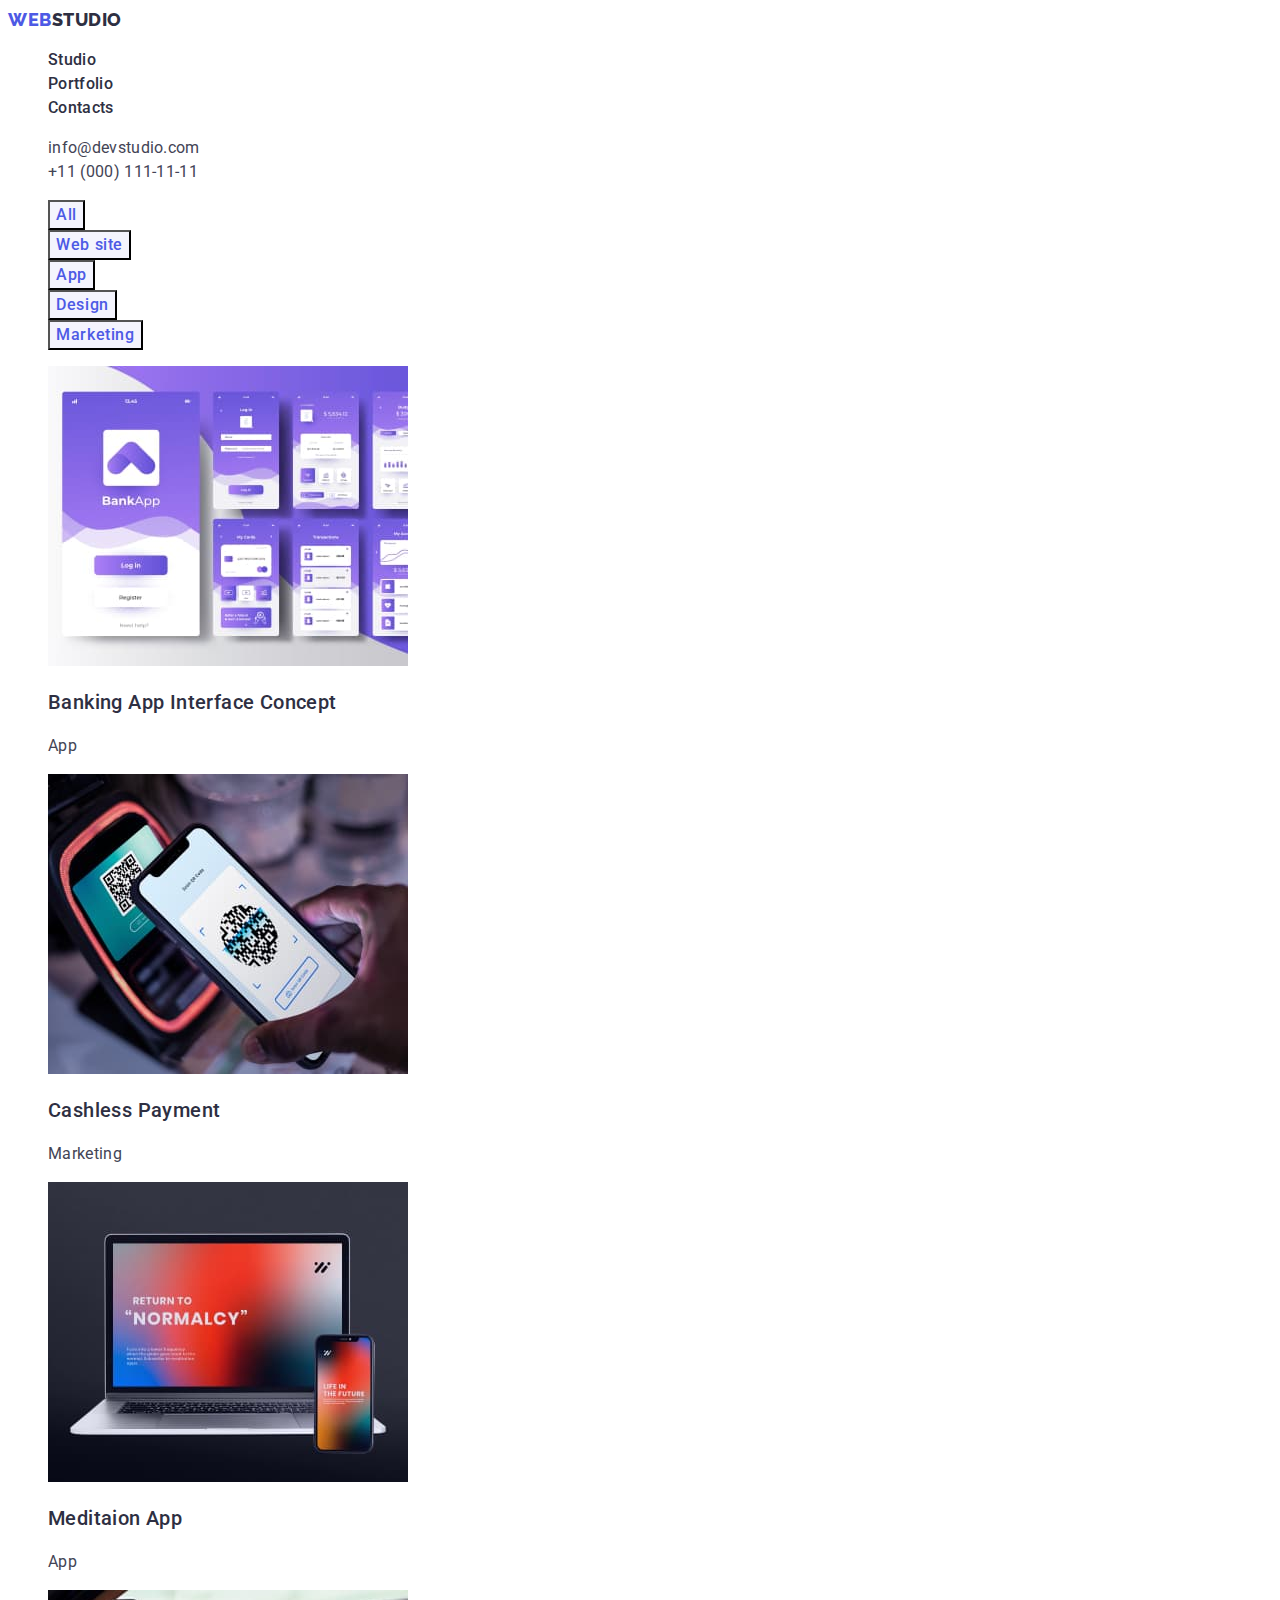
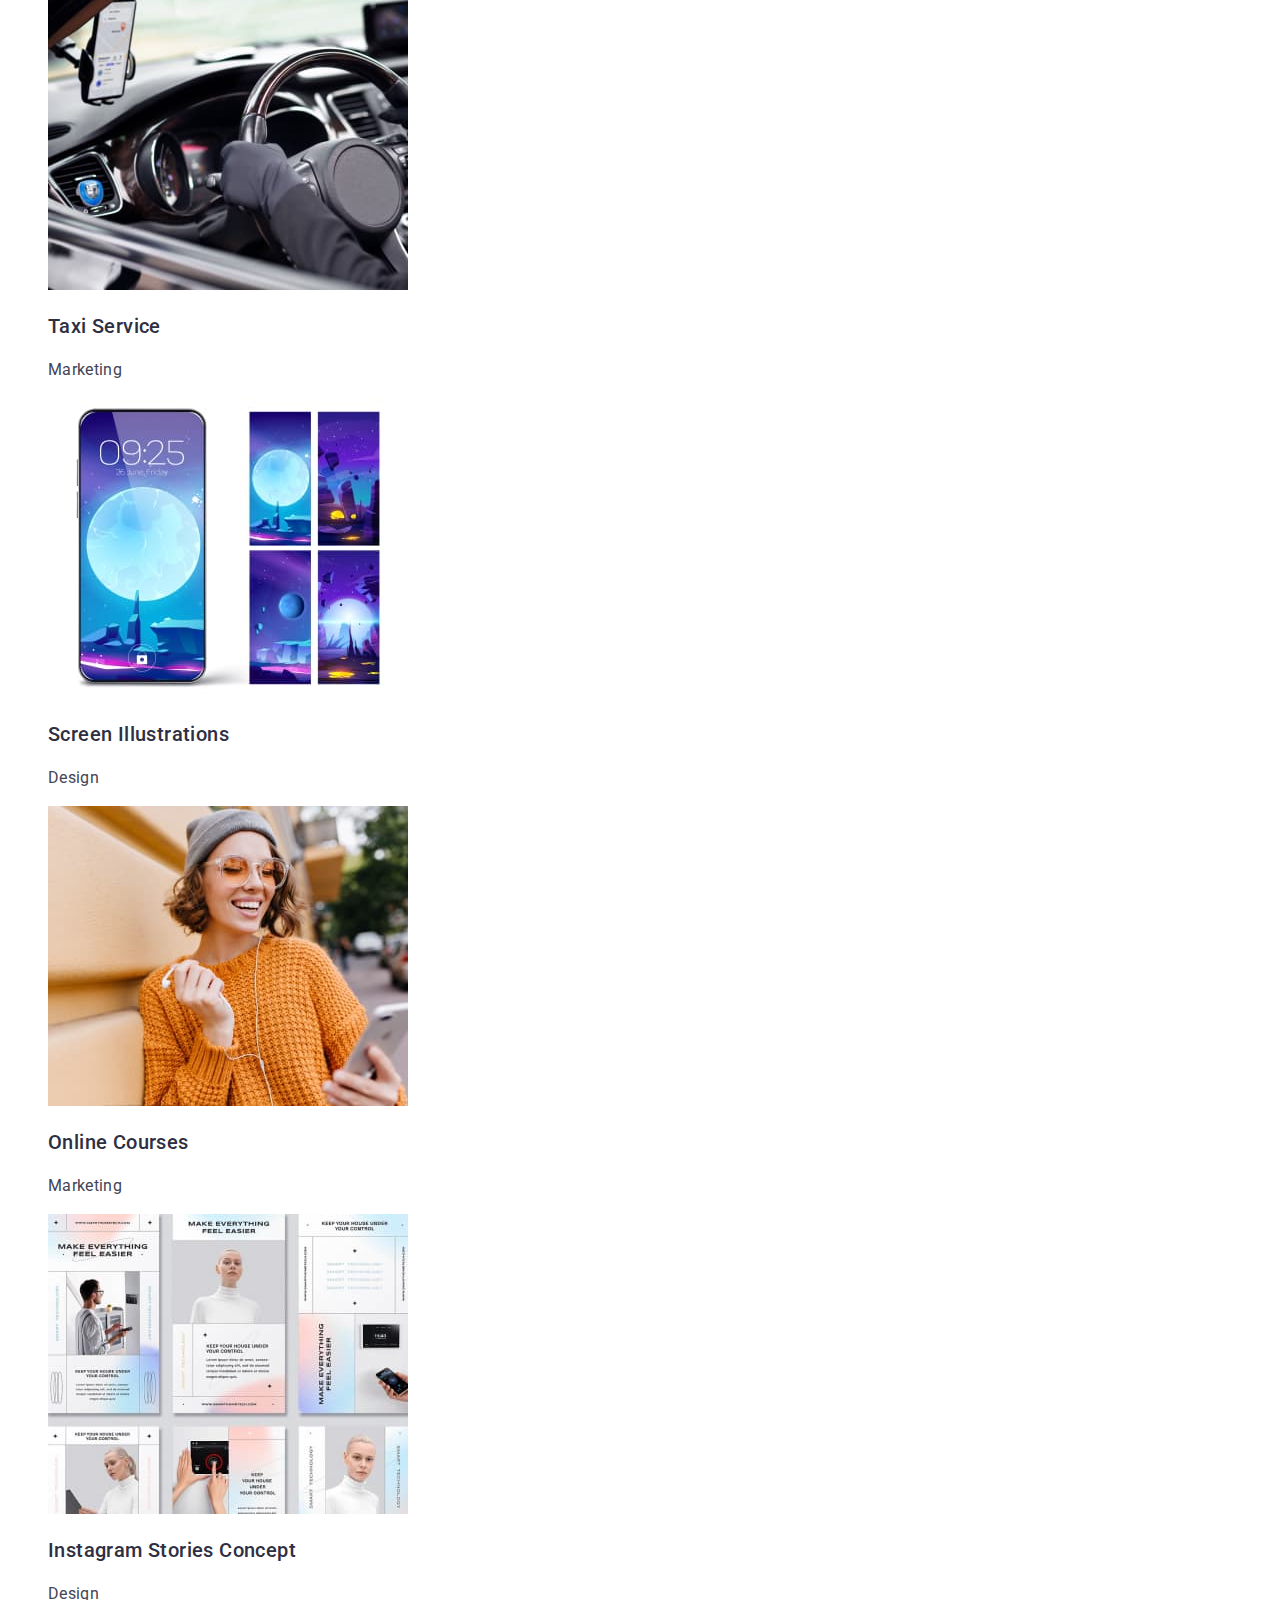
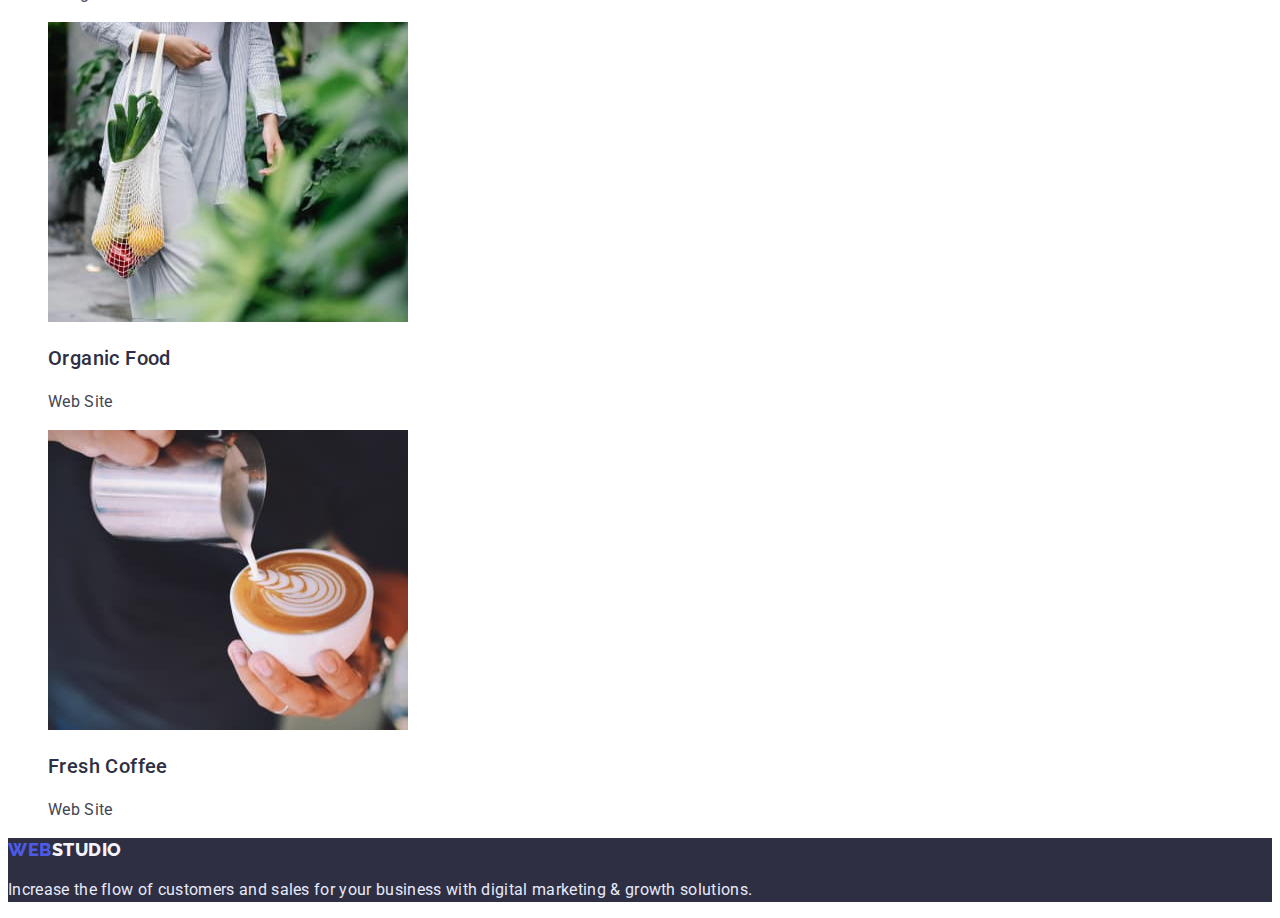
==== portfolio.html @ 238b0d85 "part2" ====
<!DOCTYPE html>
<html lang="en">
  <head>
    <meta charset="UTF-8" />
    <meta http-equiv="X-UA-Compatible" content="IE=edge" />
    <meta name="viewport" content="width=device-width, initial-scale=1.0" />
    <title>Portfolio</title>
    <link rel="preconnect" href="https://fonts.googleapis.com" />
    <link rel="preconnect" href="https://fonts.gstatic.com" crossorigin />
    <link
      href="https://fonts.googleapis.com/css2?family=Raleway:wght@800&family=Roboto:wght@400;500;700;900&display=swap"
      rel="stylesheet"
    />

    <link rel="stylesheet" href="./css/styles.css" />
  </head>
  <body>
    <!-- HEADER -->
    <header class="page-header">
      <nav class="page-nav">
        <a class="logo link" href="./index.html"
          >Web<span class="dark-logo">Studio</span></a
        >
        <ul class="menu list">
          <li class="menu-item">
            <a class="menu-link link" href="./index.html">Studio</a>
          </li>
          <li class="menu-item">
            <a class="menu-link link" href="./portfolio.html">Portfolio</a>
          </li>
          <li class="menu-item">
            <a class="menu-link link" href="">Contacts</a>
          </li>
        </ul>
      </nav>
      <ul class="contact list">
        <li class="contact item">
          <a class="contact-link link" href="mailto:info@devstudio.com"
            >info@devstudio.com</a
          >
        </li>
        <li class="contact item">
          <a class="contact-link link" href="tel:+110001111111"
            >+11 (000) 111-11-11</a
          >
        </li>
      </ul>
    </header>
    <main>
      <!-- Our projects -->
      <section class="main-menu">
        <h2 hidden>Our projects</h2>
        <ul class="project-list list">
          <li><button type="button" class="project-button">All</button></li>
          <li>
            <button type="button" class="project-button">Web site</button>
          </li>
          <li><button type="button" class="project-button">App</button></li>
          <li><button type="button" class="project-button">Design</button></li>
          <li>
            <button type="button" class="project-button">Marketing</button>
          </li>
        </ul>
      </section>

      <!-- Work examples -->
      <section>
        <h2 hidden>Work examples</h2>
        <ul class="work-list list">
          <li class="work-item">
            <img
              class="work-example"
              src="./images/projects/project1.jpg"
              alt="Banking App Interface"
              width="360"
              height="300"
            />
            <h3 class="section-subtitle">Banking App Interface Concept</h3>
            <p class="section-discription">App</p>
          </li>
          <li class="work-item">
            <img
              class="work-example"
              src="./images/projects/project2.jpg"
              alt="paying by phone"
              width="360"
              height="300"
            />
            <h3 class="section-subtitle">Cashless Payment</h3>
            <p class="section-discription">Marketing</p>
          </li>
          <li class="work-item">
            <img
              class="work-example"
              src="./images/projects/project3.jpg"
              alt="laptop with app screen"
              width="360"
              height="300"
            />
            <h3 class="section-subtitle">Meditaion App</h3>
            <p class="section-discription">App</p>
          </li>
          <li class="work-item">
            <img
              class="work-example"
              src="./images/projects/project4.jpg"
              alt="driver in the car"
              width="360"
              height="300"
            />
            <h3 class="section-subtitle">Taxi Service</h3>
            <p class="section-discription">Marketing</p>
          </li>
          <li class="work-item">
            <img
              class="work-example"
              src="./images/projects/project5.jpg"
              alt="wallpapers for the phone"
              width="360"
              height="300"
            />
            <h3 class="section-subtitle">Screen Illustrations</h3>
            <p class="section-discription">Design</p>
          </li>
          <li class="work-item">
            <img
              class="work-example"
              src="./images/projects/project6.jpg"
              alt="smiling girl with a phone"
              width="360"
              height="300"
            />
            <h3 class="section-subtitle">Online Courses</h3>
            <p class="section-discription">Marketing</p>
          </li>
          <li class="work-item">
            <img
              class="work-example"
              src="./images/projects/project7.jpg"
              alt="wallpapers for instagram"
              width="360"
              height="300"
            />
            <h3 class="section-subtitle">Instagram Stories Concept</h3>
            <p class="section-discription">Design</p>
          </li>
          <li class="work-item">
            <img
              class="work-example"
              src="./images/projects/project8.jpg"
              alt="legumes in the bag"
              width="360"
              height="300"
            />
            <h3 class="section-subtitle">Organic Food</h3>
            <p class="section-discription">Web Site</p>
          </li>
          <li class="work-item">
            <img
              class="work-example"
              src="./images/projects/project9.jpg"
              alt="coffe in the cup"
              width="360"
              height="300"
            />
            <h3 class="section-subtitle">Fresh Coffee</h3>
            <p class="section-discription">Web Site</p>
          </li>
        </ul>
      </section>
    </main>
    <!-- FOOTER -->
    <footer class="footer">
      <a class="logo link" href="./index.html"
        >Web<span class="light-logo">Studio</span></a
      >
      <p class="footer-discription">
        Increase the flow of customers and sales for your business with digital
        marketing & growth solutions.
      </p>
    </footer>
  </body>
</html>
---- css/styles.css ----
:root {
  /* Fonts */
  --primary-font: 'Roboto', sans-serif;
  --secondary-font: 'Raleway', sans-serif;

  /* text colors */
  --primary-text-color: #2e2f42;
  --secondary-text-color: #434455;
  --contrast-text-color: #ffffff;

  /* BG colors */
  --dark-color-theme: #e7e9fc;
  --accent-color: #4d5ae5;
  --style-color: #404bbf;
  --accent-color-second: #f4f4fd;
}

.list {
  list-style: none;
}
.link {
  text-decoration: none;
}
body {
  font-family: var(--primary-font);
  color: var(--primary-text-color);
}
/* =============== COMPONENTS====================== */
.section-title {
  font-weight: 700;
  font-size: 36px;
  line-height: 1.11;
  text-align: center;
  letter-spacing: 0.02em;
  text-transform: capitalize;
}

.section-subtitle {
  font-weight: 500;
  font-size: 20px;
  line-height: 1.2;
  letter-spacing: 0.02em;
}
.section-discription {
  font-size: 16px;
  line-height: 1.5;
  letter-spacing: 0.02em;
  color: var(--secondary-text-color);
}
/* =============== /COMPONENTS====================== */
/*================= HEADER =======================*/
.logo {
  font-family: var(--secondary-font);
  font-weight: 800;
  font-size: 18px;
  line-height: 1.33;
  display: flex;
  align-items: center;
  letter-spacing: 0.03em;
  text-transform: uppercase;
  color: var(--accent-color);
}
.dark-logo {
  font-family: var(--secondary-font);
  font-weight: 800;
  font-size: 18px;
  line-height: 1.33;
  display: flex;
  align-items: center;
  letter-spacing: 0.03em;
  text-transform: uppercase;
  color: var(--primary-text-color);
}
.menu-link {
  font-weight: 500;
  font-size: 16px;
  line-height: 1.5;
  letter-spacing: 0.02em;
  color: var(--primary-text-color);
}

.menu-link:active {
  color: var(--style-color);
}

.contact-link {
  font-size: 16px;
  line-height: 1.5;
  letter-spacing: 0.02em;
  color: var(--secondary-text-color);
}

.contact-link:active {
  color: var(--style-color);
}

/*==================== Hero =========================*/
.hero {
  background-color: var(--primary-text-color);
}
.main-title {
  font-weight: 700;
  font-size: 56px;
  line-height: 1.07;
  text-align: center;
  letter-spacing: 0.02em;
  color: var(--contrast-text-color);
}

.button {
  font-family: var(--primary-font);
  font-weight: 500;
  font-size: 16px;
  line-height: 1.5;
  align-items: center;
  letter-spacing: 0.04em;
  color: var(--contrast-text-color);
  background: var(--accent-color);
  cursor: pointer;
}
.button:hover,
.button:focus {
  background: var(--style-color);
}
.project-button {
  font-family: var(--primary-font);
  font-weight: 500;
  font-size: 16px;
  line-height: 1.5;
  display: flex;
  align-items: center;
  text-align: center;
  letter-spacing: 0.04em;
  color: var(--accent-color);
  background-color: var(--accent-color-second);
  cursor: pointer;
}

.project-button:hover,
.project-button:focus {
  background: var(--style-color);
  color: var(--contrast-text-color);
}

.our-team {
  background-color: var(--accent-color-second);
}

/* footer */
.footer-discription {
  font-size: 16px;
  line-height: 1.5;
  letter-spacing: 0.02em;
  color: var(--dark-color-theme);
}
.light-logo {
  font-family: var(--secondary-font);
  font-weight: 800;
  font-size: 18px;
  line-height: 1.17;
  display: flex;
  align-items: center;
  letter-spacing: 0.03em;
  text-transform: uppercase;
  color: var(--accent-color-second);
}
.footer {
  background-color: var(--primary-text-color);
}
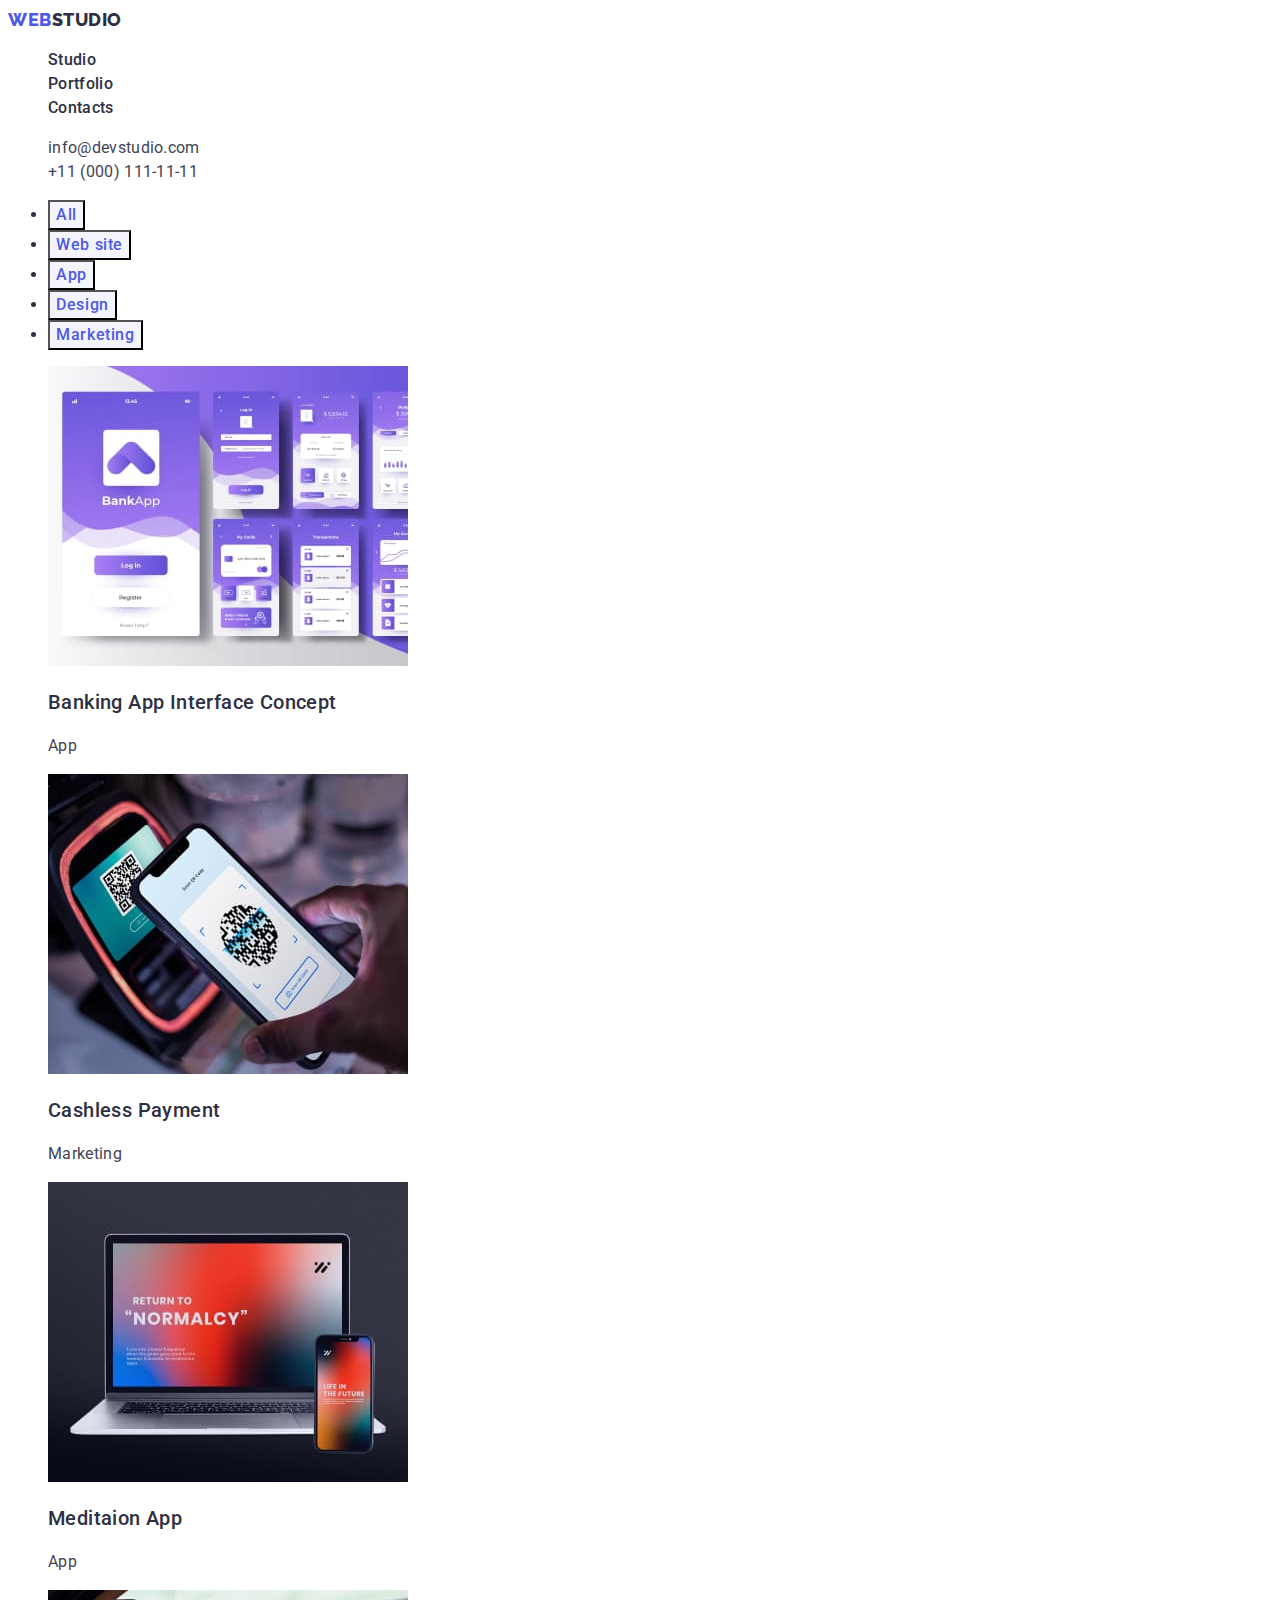
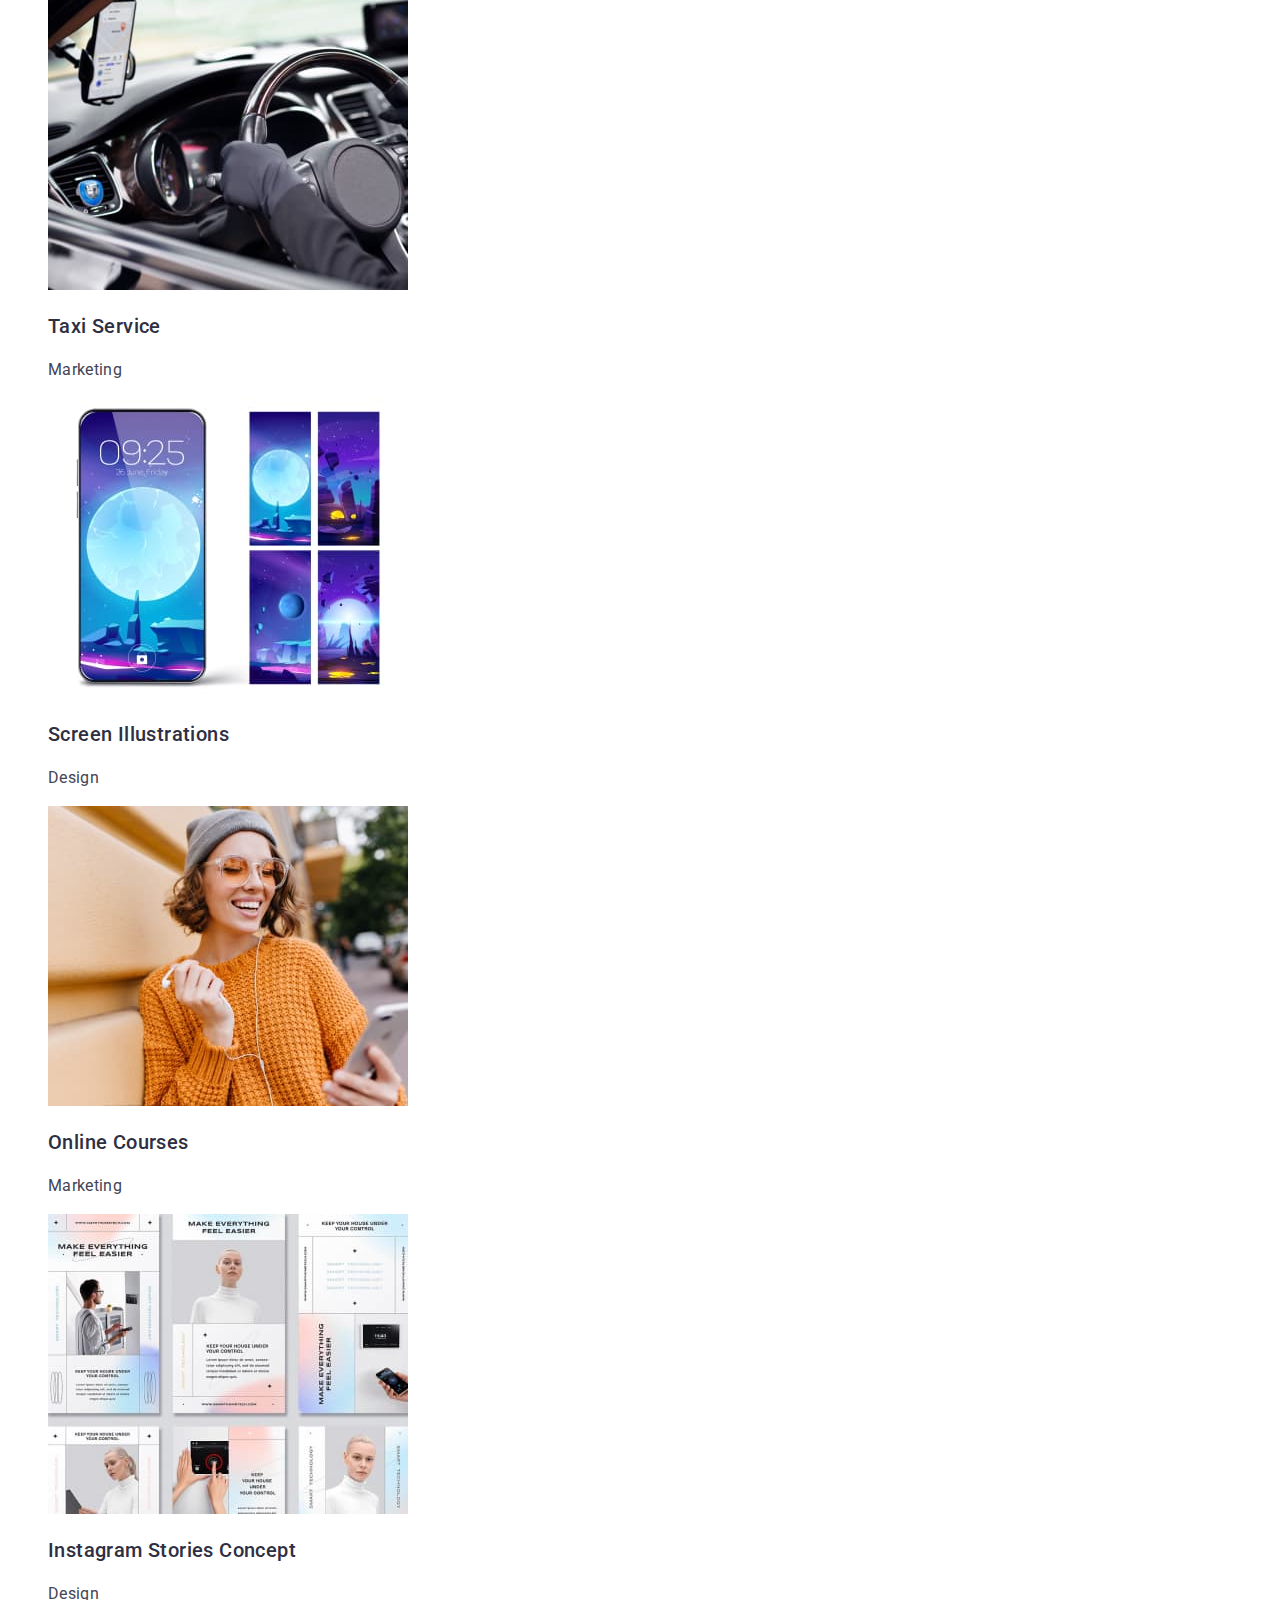
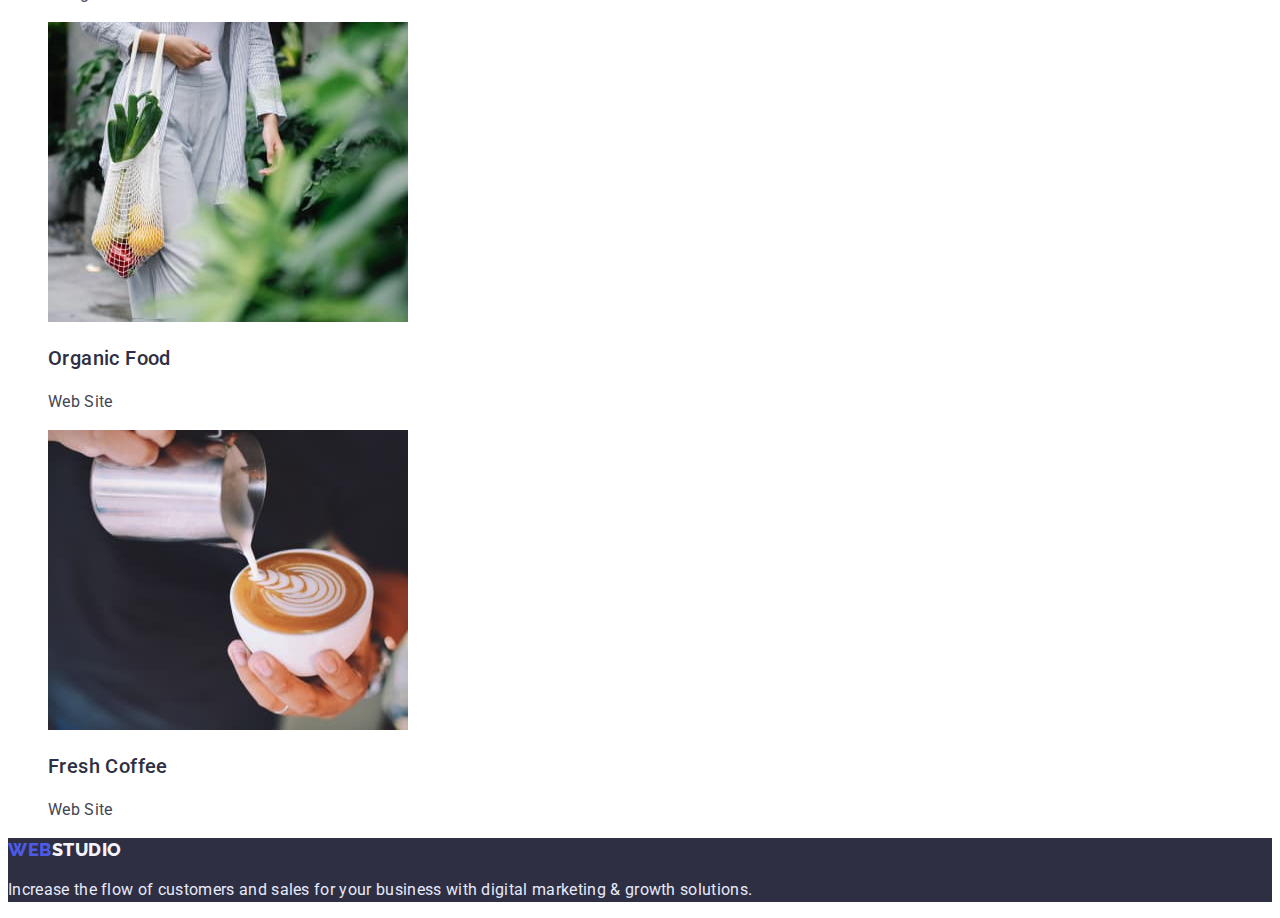
==== commit 196e59bd: "final" ====
--- a/portfolio.html
+++ b/portfolio.html
@@ -1,183 +1,126 @@
 <!DOCTYPE html>
 <html lang="en">
-  <head>
-    <meta charset="UTF-8" />
-    <meta http-equiv="X-UA-Compatible" content="IE=edge" />
-    <meta name="viewport" content="width=device-width, initial-scale=1.0" />
-    <title>Portfolio</title>
-    <link rel="preconnect" href="https://fonts.googleapis.com" />
-    <link rel="preconnect" href="https://fonts.gstatic.com" crossorigin />
-    <link
-      href="https://fonts.googleapis.com/css2?family=Raleway:wght@800&family=Roboto:wght@400;500;700;900&display=swap"
-      rel="stylesheet"
-    />
 
-    <link rel="stylesheet" href="./css/styles.css" />
-  </head>
-  <body>
-    <!-- HEADER -->
-    <header class="page-header">
-      <nav class="page-nav">
-        <a class="logo link" href="./index.html"
-          >Web<span class="dark-logo">Studio</span></a
-        >
-        <ul class="menu list">
-          <li class="menu-item">
-            <a class="menu-link link" href="./index.html">Studio</a>
-          </li>
-          <li class="menu-item">
-            <a class="menu-link link" href="./portfolio.html">Portfolio</a>
-          </li>
-          <li class="menu-item">
-            <a class="menu-link link" href="">Contacts</a>
-          </li>
-        </ul>
-      </nav>
-      <ul class="contact list">
-        <li class="contact item">
-          <a class="contact-link link" href="mailto:info@devstudio.com"
-            >info@devstudio.com</a
-          >
+<head>
+  <meta charset="UTF-8" />
+  <meta http-equiv="X-UA-Compatible" content="IE=edge" />
+  <meta name="viewport" content="width=device-width, initial-scale=1.0" />
+  <title>Portfolio</title>
+  <link rel="preconnect" href="https://fonts.googleapis.com" />
+  <link rel="preconnect" href="https://fonts.gstatic.com" crossorigin />
+  <link href="https://fonts.googleapis.com/css2?family=Raleway:wght@800&family=Roboto:wght@400;500;700;900&display=swap"
+    rel="stylesheet" />
+
+  <link rel="stylesheet" href="./css/styles.css" />
+</head>
+
+<body>
+  <!-- HEADER -->
+  <header class="page-header">
+    <nav class="page-nav">
+      <a class="logo link" href="./index.html">Web<span class="dark-logo">Studio</span></a>
+      <ul class="menu list">
+        <li class="menu-item">
+          <a class="menu-link link" href="./index.html">Studio</a>
         </li>
-        <li class="contact item">
-          <a class="contact-link link" href="tel:+110001111111"
-            >+11 (000) 111-11-11</a
-          >
+        <li class="menu-item">
+          <a class="menu-link link" href="./portfolio.html">Portfolio</a>
+        </li>
+        <li class="menu-item">
+          <a class="menu-link link" href="">Contacts</a>
         </li>
       </ul>
-    </header>
-    <main>
-      <!-- Our projects -->
-      <section class="main-menu">
-        <h2 hidden>Our projects</h2>
-        <ul class="project-list list">
-          <li><button type="button" class="project-button">All</button></li>
-          <li>
-            <button type="button" class="project-button">Web site</button>
-          </li>
-          <li><button type="button" class="project-button">App</button></li>
-          <li><button type="button" class="project-button">Design</button></li>
-          <li>
-            <button type="button" class="project-button">Marketing</button>
-          </li>
-        </ul>
-      </section>
+    </nav>
+    <ul class="contact list">
+      <li class="contact item">
+        <a class="contact-link link" href="mailto:info@devstudio.com">info@devstudio.com</a>
+      </li>
+      <li class="contact item">
+        <a class="contact-link link" href="tel:+110001111111">+11 (000) 111-11-11</a>
+      </li>
+    </ul>
+  </header>
+
+  <!-- Our projects -->
+  <main>
+    <section class="main-menu">
+      <h2 hidden>Our projects</h2>
+      <ul>
+        <li><button type="button" class="project-button">All</button></li>
+        <li><button type="button" class="project-button">Web site</button></li>
+        <li><button type="button" class="project-button">App</button></li>
+        <li><button type="button" class="project-button">Design</button></li>
+        <li><button type="button" class="project-button">Marketing</button></li>
+      </ul>
 
       <!-- Work examples -->
-      <section>
-        <h2 hidden>Work examples</h2>
-        <ul class="work-list list">
-          <li class="work-item">
-            <img
-              class="work-example"
-              src="./images/projects/project1.jpg"
-              alt="Banking App Interface"
-              width="360"
-              height="300"
-            />
-            <h3 class="section-subtitle">Banking App Interface Concept</h3>
-            <p class="section-discription">App</p>
-          </li>
-          <li class="work-item">
-            <img
-              class="work-example"
-              src="./images/projects/project2.jpg"
-              alt="paying by phone"
-              width="360"
-              height="300"
-            />
-            <h3 class="section-subtitle">Cashless Payment</h3>
-            <p class="section-discription">Marketing</p>
-          </li>
-          <li class="work-item">
-            <img
-              class="work-example"
-              src="./images/projects/project3.jpg"
-              alt="laptop with app screen"
-              width="360"
-              height="300"
-            />
-            <h3 class="section-subtitle">Meditaion App</h3>
-            <p class="section-discription">App</p>
-          </li>
-          <li class="work-item">
-            <img
-              class="work-example"
-              src="./images/projects/project4.jpg"
-              alt="driver in the car"
-              width="360"
-              height="300"
-            />
-            <h3 class="section-subtitle">Taxi Service</h3>
-            <p class="section-discription">Marketing</p>
-          </li>
-          <li class="work-item">
-            <img
-              class="work-example"
-              src="./images/projects/project5.jpg"
-              alt="wallpapers for the phone"
-              width="360"
-              height="300"
-            />
-            <h3 class="section-subtitle">Screen Illustrations</h3>
-            <p class="section-discription">Design</p>
-          </li>
-          <li class="work-item">
-            <img
-              class="work-example"
-              src="./images/projects/project6.jpg"
-              alt="smiling girl with a phone"
-              width="360"
-              height="300"
-            />
-            <h3 class="section-subtitle">Online Courses</h3>
-            <p class="section-discription">Marketing</p>
-          </li>
-          <li class="work-item">
-            <img
-              class="work-example"
-              src="./images/projects/project7.jpg"
-              alt="wallpapers for instagram"
-              width="360"
-              height="300"
-            />
-            <h3 class="section-subtitle">Instagram Stories Concept</h3>
-            <p class="section-discription">Design</p>
-          </li>
-          <li class="work-item">
-            <img
-              class="work-example"
-              src="./images/projects/project8.jpg"
-              alt="legumes in the bag"
-              width="360"
-              height="300"
-            />
-            <h3 class="section-subtitle">Organic Food</h3>
-            <p class="section-discription">Web Site</p>
-          </li>
-          <li class="work-item">
-            <img
-              class="work-example"
-              src="./images/projects/project9.jpg"
-              alt="coffe in the cup"
-              width="360"
-              height="300"
-            />
-            <h3 class="section-subtitle">Fresh Coffee</h3>
-            <p class="section-discription">Web Site</p>
-          </li>
-        </ul>
-      </section>
-    </main>
-    <!-- FOOTER -->
-    <footer class="footer">
-      <a class="logo link" href="./index.html"
-        >Web<span class="light-logo">Studio</span></a
-      >
-      <p class="footer-discription">
-        Increase the flow of customers and sales for your business with digital
-        marketing & growth solutions.
-      </p>
-    </footer>
-  </body>
-</html>
+
+      <ul class="work-list list">
+        <li class="work-item">
+          <img class="work-example" src="./images/projects/project1.jpg" alt="Banking App Interface" width="360"
+            height="300" />
+          <h3 class="section-subtitle">Banking App Interface Concept</h3>
+          <p class="section-discription">App</p>
+        </li>
+        <li class="work-item">
+          <img class="work-example" src="./images/projects/project2.jpg" alt="paying by phone" width="360"
+            height="300" />
+          <h3 class="section-subtitle">Cashless Payment</h3>
+          <p class="section-discription">Marketing</p>
+        </li>
+        <li class="work-item">
+          <img class="work-example" src="./images/projects/project3.jpg" alt="laptop with app screen" width="360"
+            height="300" />
+          <h3 class="section-subtitle">Meditaion App</h3>
+          <p class="section-discription">App</p>
+        </li>
+        <li class="work-item">
+          <img class="work-example" src="./images/projects/project4.jpg" alt="driver in the car" width="360"
+            height="300" />
+          <h3 class="section-subtitle">Taxi Service</h3>
+          <p class="section-discription">Marketing</p>
+        </li>
+        <li class="work-item">
+          <img class="work-example" src="./images/projects/project5.jpg" alt="wallpapers for the phone" width="360"
+            height="300" />
+          <h3 class="section-subtitle">Screen Illustrations</h3>
+          <p class="section-discription">Design</p>
+        </li>
+        <li class="work-item">
+          <img class="work-example" src="./images/projects/project6.jpg" alt="smiling girl with a phone" width="360"
+            height="300" />
+          <h3 class="section-subtitle">Online Courses</h3>
+          <p class="section-discription">Marketing</p>
+        </li>
+        <li class="work-item">
+          <img class="work-example" src="./images/projects/project7.jpg" alt="wallpapers for instagram" width="360"
+            height="300" />
+          <h3 class="section-subtitle">Instagram Stories Concept</h3>
+          <p class="section-discription">Design</p>
+        </li>
+        <li class="work-item">
+          <img class="work-example" src="./images/projects/project8.jpg" alt="legumes in the bag" width="360"
+            height="300" />
+          <h3 class="section-subtitle">Organic Food</h3>
+          <p class="section-discription">Web Site</p>
+        </li>
+        <li class="work-item">
+          <img class="work-example" src="./images/projects/project9.jpg" alt="coffe in the cup" width="360"
+            height="300" />
+          <h3 class="section-subtitle">Fresh Coffee</h3>
+          <p class="section-discription">Web Site</p>
+        </li>
+      </ul>
+    </section>
+  </main>
+  <!-- FOOTER -->
+  <footer class="footer">
+    <a class="logo link" href="./index.html">Web<span class="light-logo">Studio</span></a>
+    <p class="footer-discription">
+      Increase the flow of customers and sales for your business with digital
+      marketing & growth solutions.
+    </p>
+  </footer>
+</body>
+
+</html>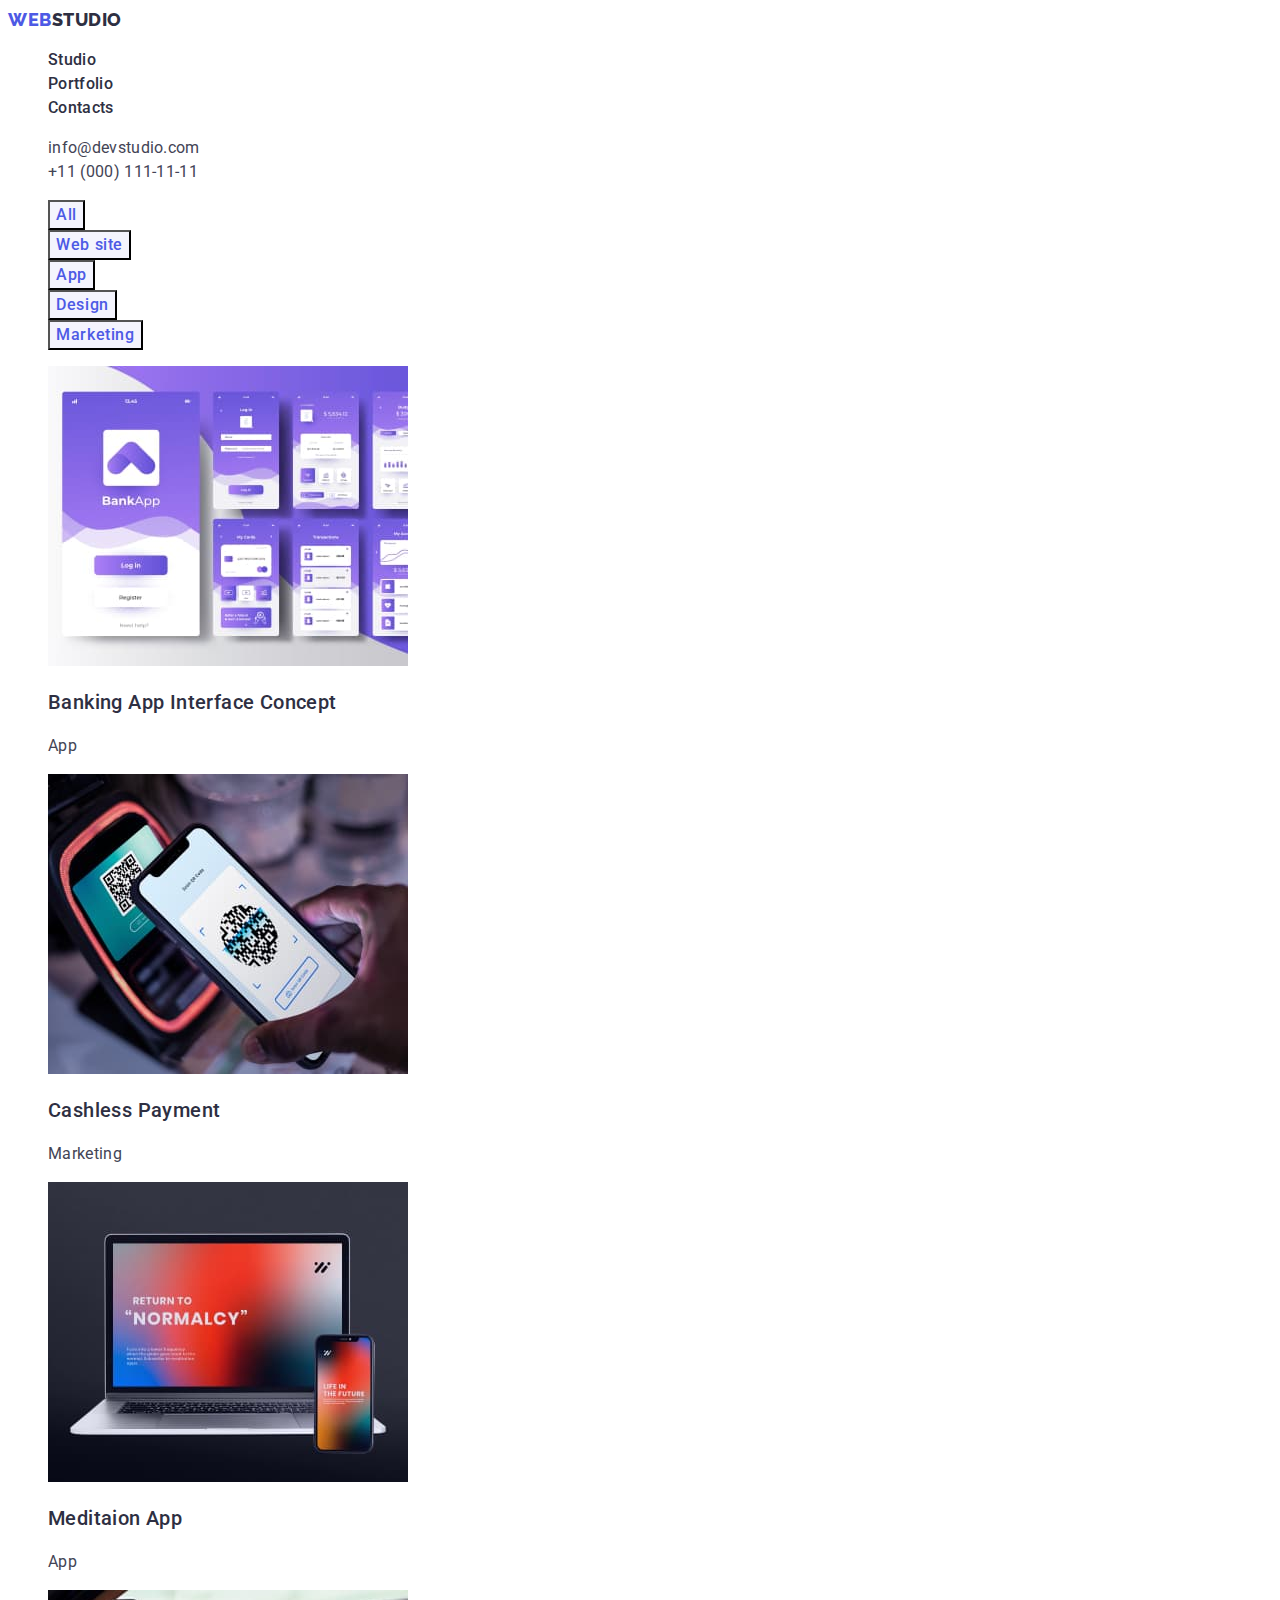
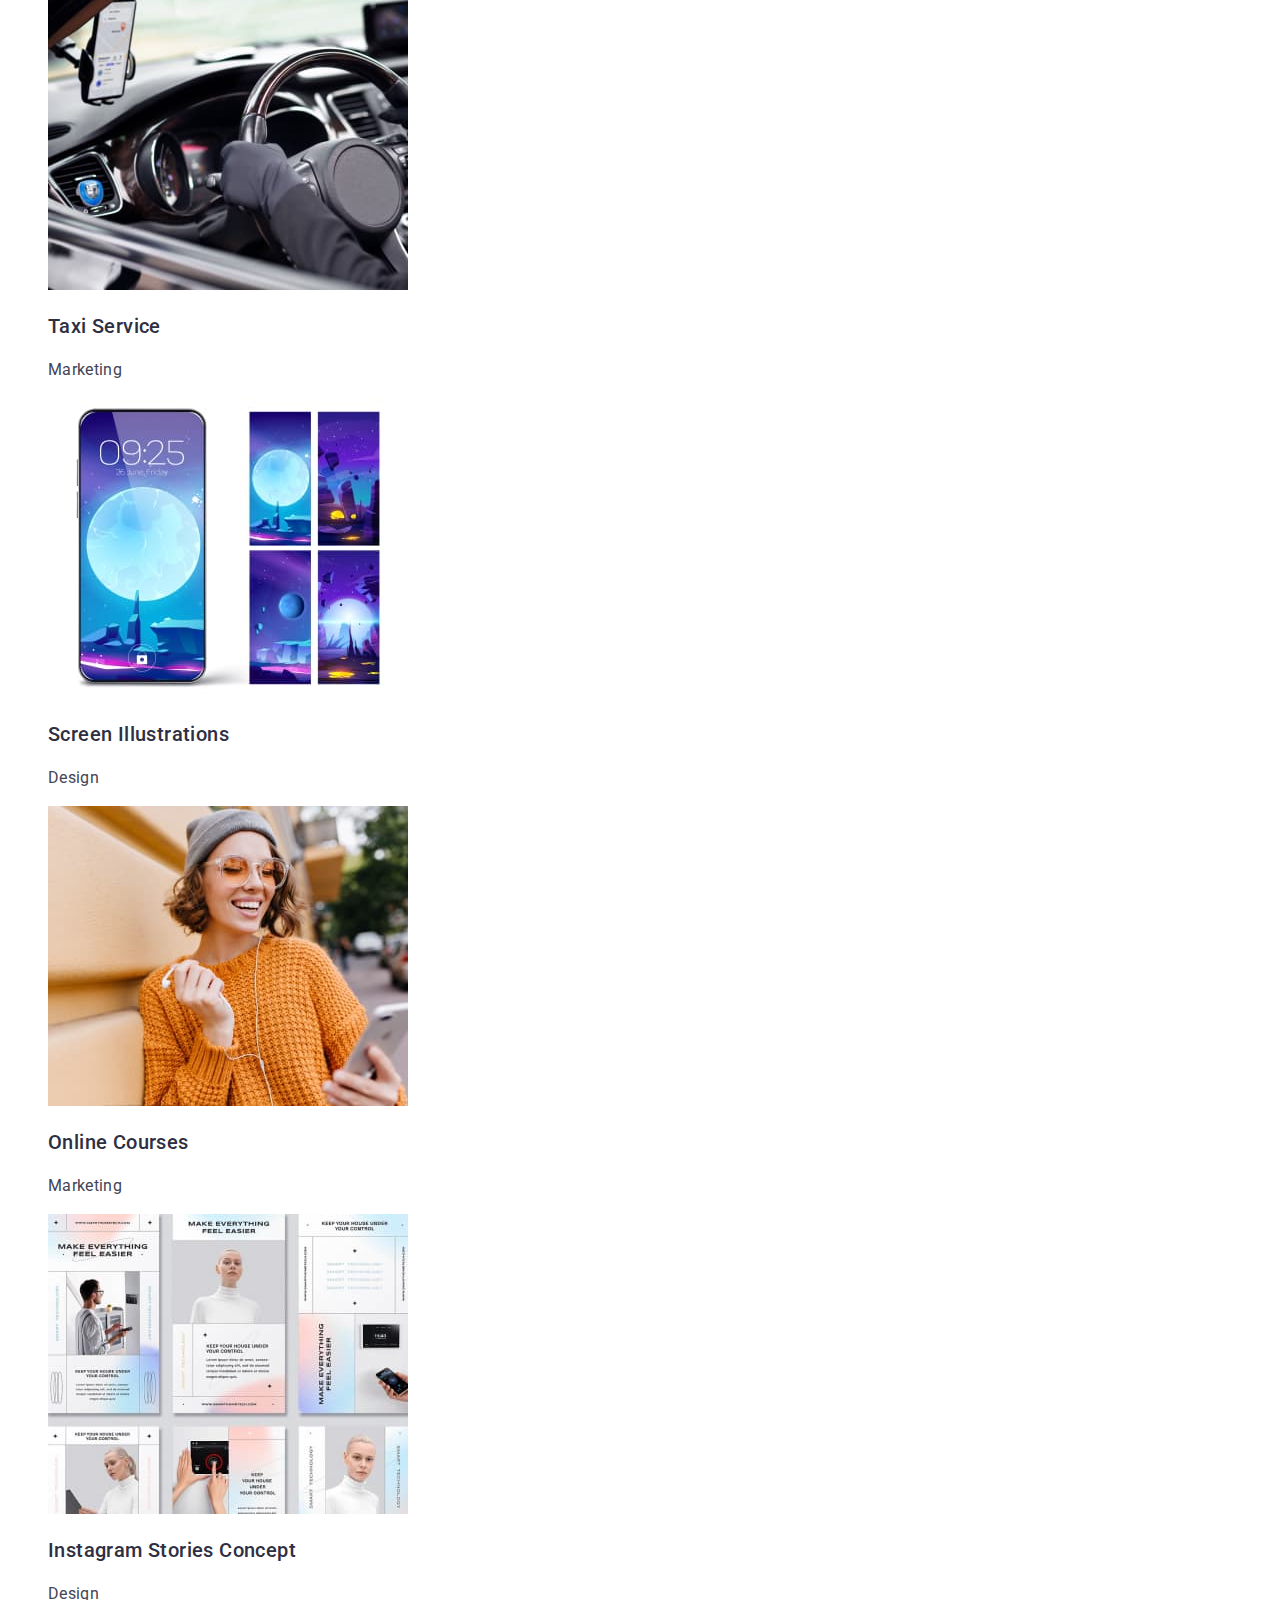
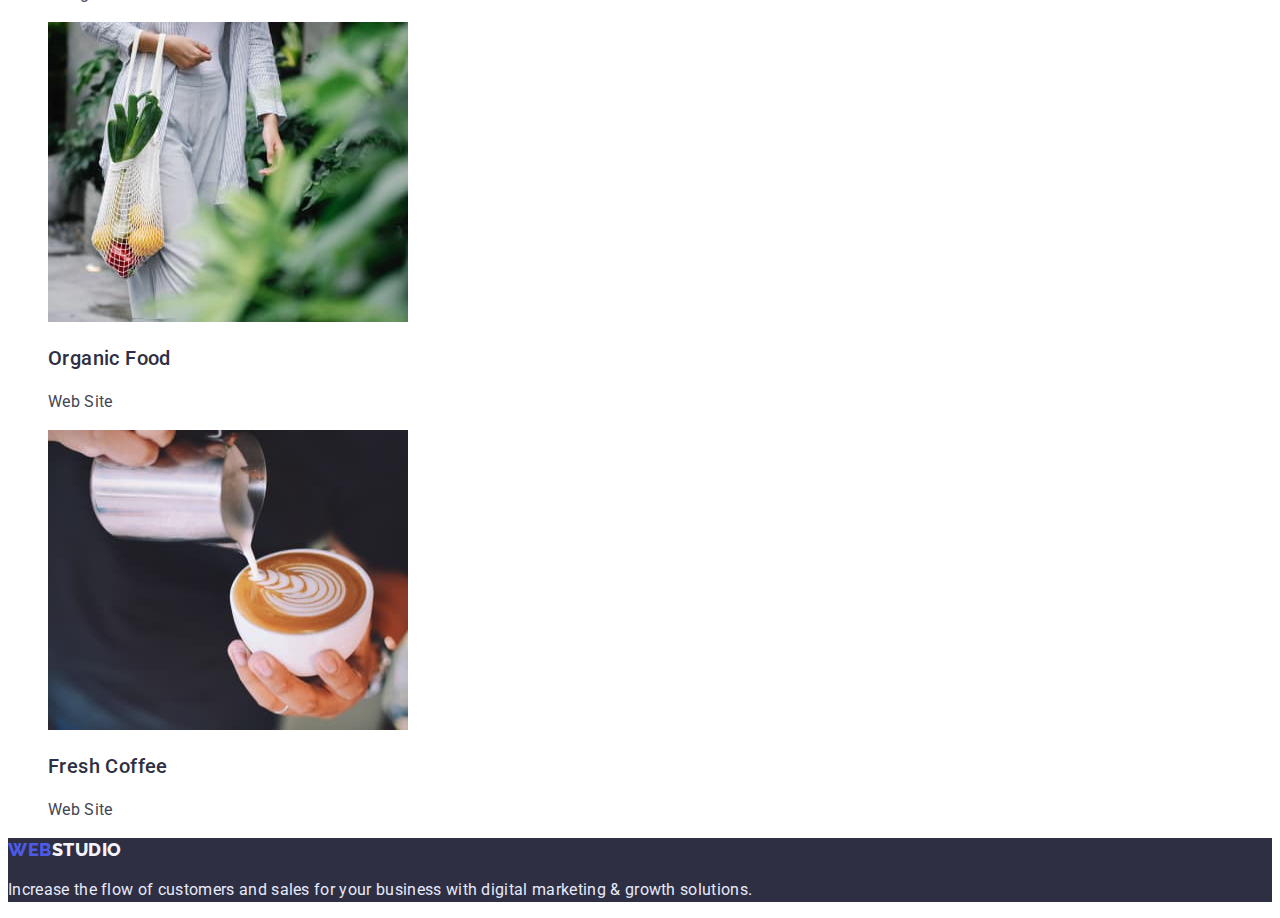
==== commit eea3738d: "final" ====
--- a/portfolio.html
+++ b/portfolio.html
@@ -45,7 +45,7 @@
   <main>
     <section class="main-menu">
       <h2 hidden>Our projects</h2>
-      <ul>
+      <ul class="project-list list">
         <li><button type="button" class="project-button">All</button></li>
         <li><button type="button" class="project-button">Web site</button></li>
         <li><button type="button" class="project-button">App</button></li>
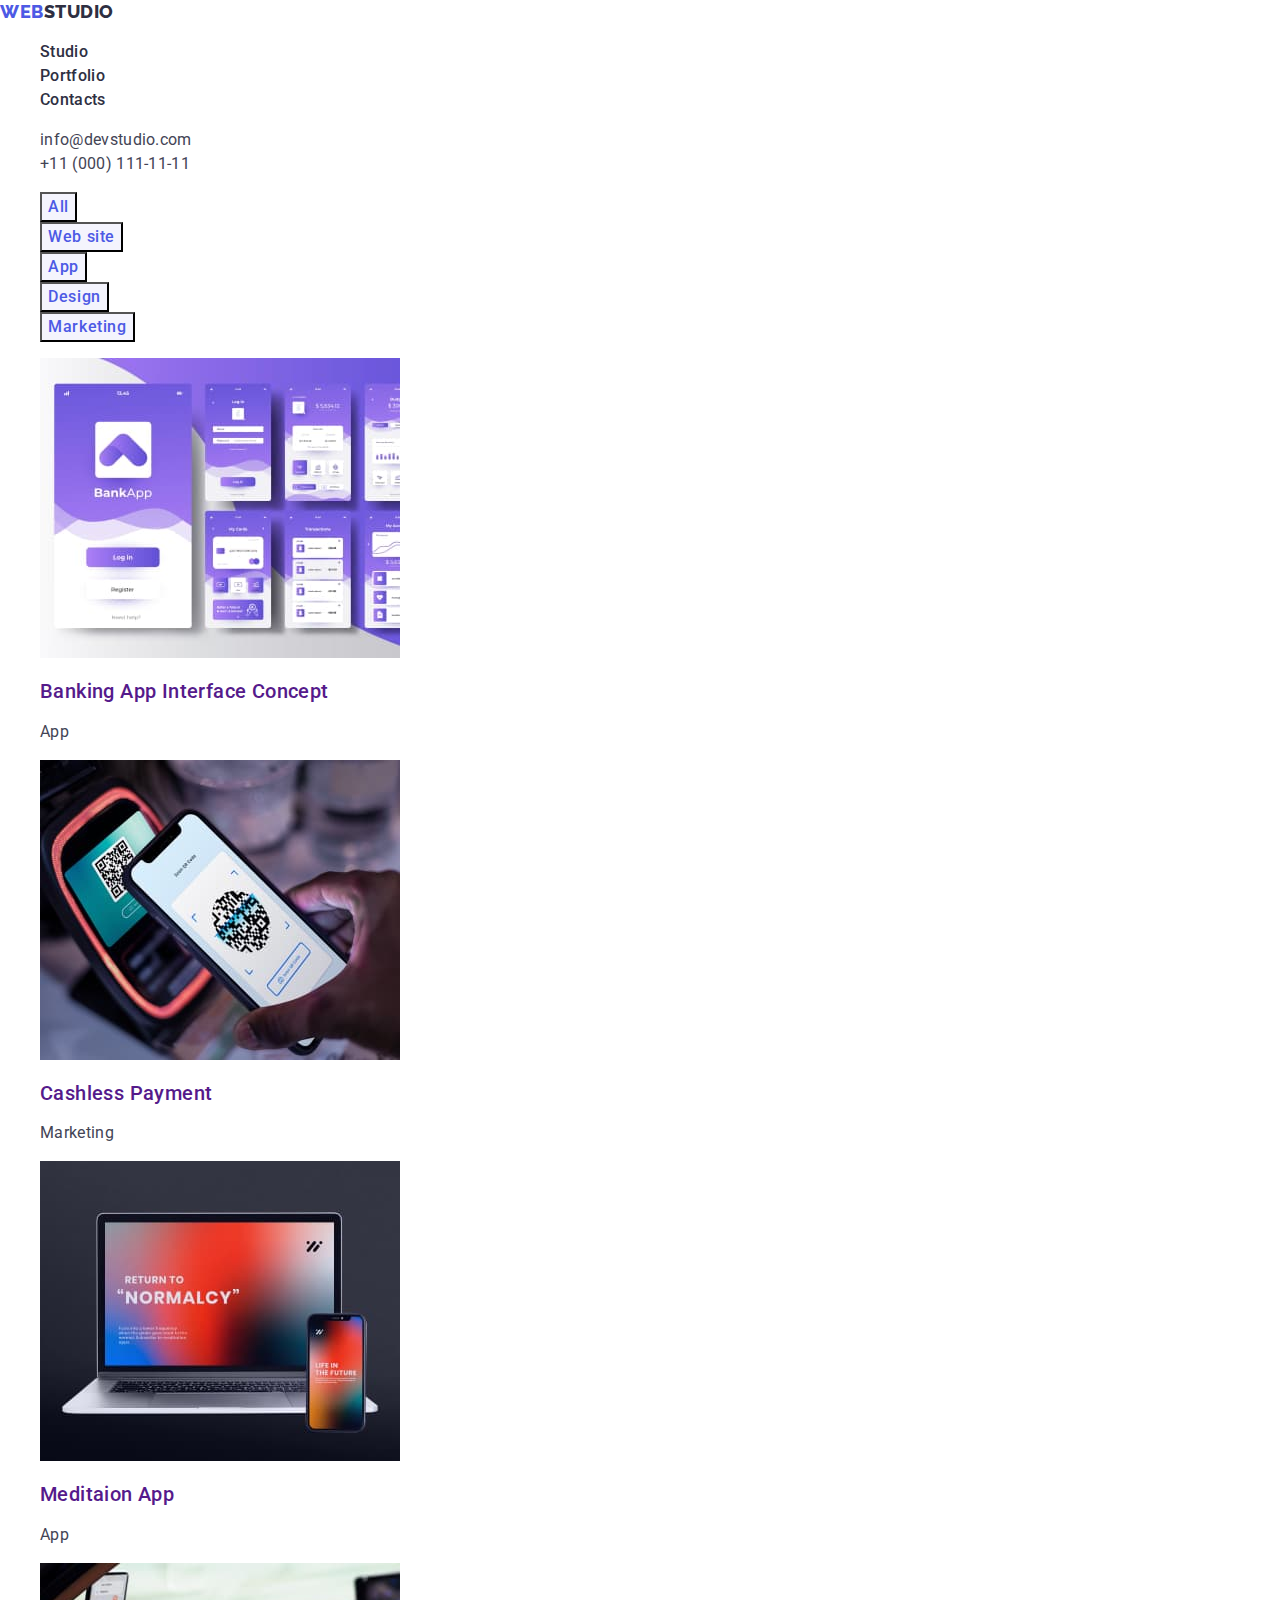
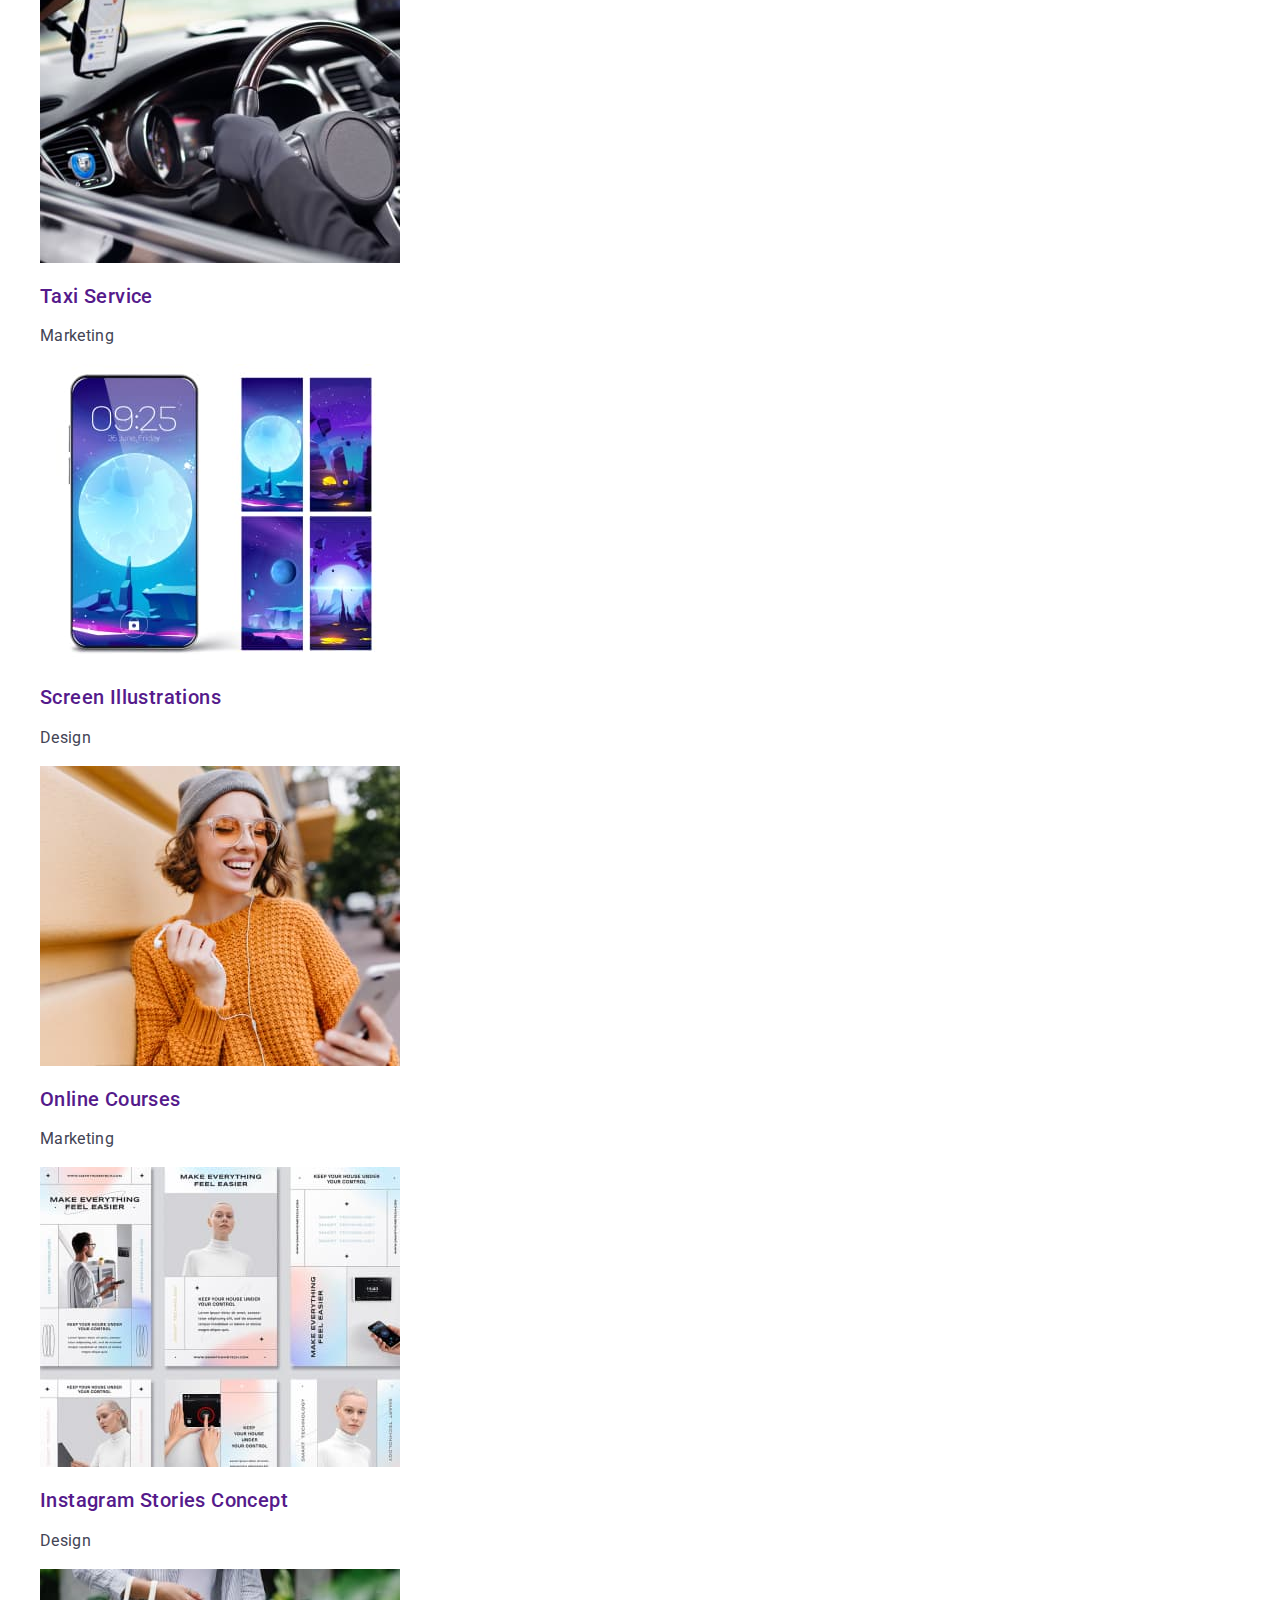
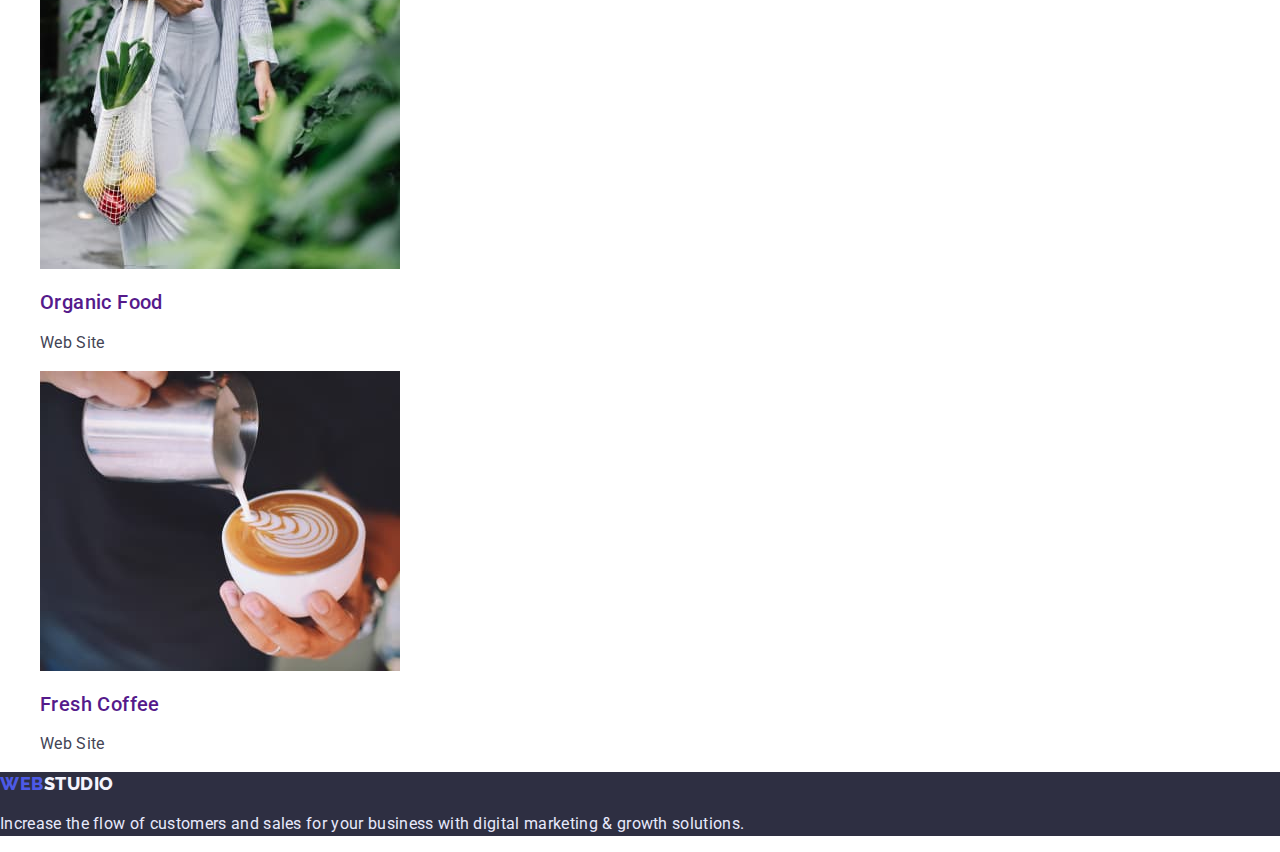
==== commit 8282f000: "review" ====
--- a/portfolio.html
+++ b/portfolio.html
@@ -10,6 +10,7 @@
   <link rel="preconnect" href="https://fonts.gstatic.com" crossorigin />
   <link href="https://fonts.googleapis.com/css2?family=Raleway:wght@800&family=Roboto:wght@400;500;700;900&display=swap"
     rel="stylesheet" />
+  <link rel="stylesheet" href="https://cdn.jsdelivr.net/npm/modern-normalize@1.1.0/modern-normalize.min.css">
 
   <link rel="stylesheet" href="./css/styles.css" />
 </head>
@@ -44,11 +45,12 @@
   <!-- Our projects -->
   <main>
     <section class="main-menu">
-      <h2 hidden>Our projects</h2>
+      <h1 hidden>Our projects</h1>
       <ul class="project-list list">
         <li><button type="button" class="project-button">All</button></li>
         <li><button type="button" class="project-button">Web site</button></li>
-        <li><button type="button" class="project-button">App</button></li>
+        <li><button type="button" class="project-button">App</button>
+        </li>
         <li><button type="button" class="project-button">Design</button></li>
         <li><button type="button" class="project-button">Marketing</button></li>
       </ul>
@@ -57,58 +59,67 @@
 
       <ul class="work-list list">
         <li class="work-item">
-          <img class="work-example" src="./images/projects/project1.jpg" alt="Banking App Interface" width="360"
-            height="300" />
-          <h3 class="section-subtitle">Banking App Interface Concept</h3>
-          <p class="section-discription">App</p>
+          <a class="work-item link" href=""><img class="work-example" src="./images/projects/project1.jpg"
+              alt="Banking App Interface" width="360" height="300" />
+            <h2 class="section-subtitle">Banking App Interface Concept</h2>
+            <p class="section-discription">App</p>
+          </a>
         </li>
         <li class="work-item">
-          <img class="work-example" src="./images/projects/project2.jpg" alt="paying by phone" width="360"
-            height="300" />
-          <h3 class="section-subtitle">Cashless Payment</h3>
-          <p class="section-discription">Marketing</p>
+          <a class="work-item link" href=""><img class="work-example" src="./images/projects/project2.jpg"
+              alt="paying by phone" width="360" height="300" />
+            <h2 class="section-subtitle">Cashless Payment</h2>
+            <p class="section-discription">Marketing</p>
+          </a>
         </li>
         <li class="work-item">
-          <img class="work-example" src="./images/projects/project3.jpg" alt="laptop with app screen" width="360"
-            height="300" />
-          <h3 class="section-subtitle">Meditaion App</h3>
-          <p class="section-discription">App</p>
+          <a class="work-item link" href=""><img class="work-example" src="./images/projects/project3.jpg"
+              alt="laptop with app screen" width="360" height="300" />
+            <h2 class="section-subtitle">Meditaion App</h2>
+            <p class="section-discription">App</p>
+          </a>
         </li>
         <li class="work-item">
-          <img class="work-example" src="./images/projects/project4.jpg" alt="driver in the car" width="360"
-            height="300" />
-          <h3 class="section-subtitle">Taxi Service</h3>
-          <p class="section-discription">Marketing</p>
+          <a class="work-item link" href=""><img class="work-example" src="./images/projects/project4.jpg"
+              alt="driver in the car" width="360" height="300" />
+            <h2 class="section-subtitle">Taxi Service</h2>
+            <p class="section-discription">Marketing</p>
+          </a>
         </li>
         <li class="work-item">
-          <img class="work-example" src="./images/projects/project5.jpg" alt="wallpapers for the phone" width="360"
-            height="300" />
-          <h3 class="section-subtitle">Screen Illustrations</h3>
-          <p class="section-discription">Design</p>
+          <a class="work-item link" href=""><img class="work-example" src="./images/projects/project5.jpg"
+              alt="wallpapers for the phone" width="360" height="300" />
+            <h2 class="section-subtitle">Screen Illustrations</h2>
+            <p class="section-discription">Design</p>
+          </a>
         </li>
         <li class="work-item">
-          <img class="work-example" src="./images/projects/project6.jpg" alt="smiling girl with a phone" width="360"
-            height="300" />
-          <h3 class="section-subtitle">Online Courses</h3>
-          <p class="section-discription">Marketing</p>
+          <a class="work-item link" href=""><img class="work-example" src="./images/projects/project6.jpg"
+              alt="smiling girl with a phone" width="360" height="300" />
+            <h2 class="section-subtitle">Online Courses</h2>
+            <p class="section-discription">Marketing</p>
+          </a>
         </li>
         <li class="work-item">
-          <img class="work-example" src="./images/projects/project7.jpg" alt="wallpapers for instagram" width="360"
-            height="300" />
-          <h3 class="section-subtitle">Instagram Stories Concept</h3>
-          <p class="section-discription">Design</p>
+          <a class="work-item link" href=""><img class="work-example" src="./images/projects/project7.jpg"
+              alt="wallpapers for instagram" width="360" height="300" />
+            <h2 class="section-subtitle">Instagram Stories Concept</h2>
+            <p class="section-discription">Design</p>
+          </a>
         </li>
         <li class="work-item">
-          <img class="work-example" src="./images/projects/project8.jpg" alt="legumes in the bag" width="360"
-            height="300" />
-          <h3 class="section-subtitle">Organic Food</h3>
-          <p class="section-discription">Web Site</p>
+          <a class="work-item link" href=""><img class="work-example" src="./images/projects/project8.jpg"
+              alt="legumes in the bag" width="360" height="300" />
+            <h2 class="section-subtitle">Organic Food</h2>
+            <p class="section-discription">Web Site</p>
+          </a>
         </li>
         <li class="work-item">
-          <img class="work-example" src="./images/projects/project9.jpg" alt="coffe in the cup" width="360"
-            height="300" />
-          <h3 class="section-subtitle">Fresh Coffee</h3>
-          <p class="section-discription">Web Site</p>
+          <a class="work-item link" href=""><img class="work-example" src="./images/projects/project9.jpg"
+              alt="coffe in the cup" width="360" height="300" />
+            <h2 class="section-subtitle">Fresh Coffee</h2>
+            <p class="section-discription">Web Site</p>
+          </a>
         </li>
       </ul>
     </section>
--- a/css/styles.css
+++ b/css/styles.css
@@ -61,14 +61,6 @@
   color: var(--accent-color);
 }
 .dark-logo {
-  font-family: var(--secondary-font);
-  font-weight: 800;
-  font-size: 18px;
-  line-height: 1.33;
-  display: flex;
-  align-items: center;
-  letter-spacing: 0.03em;
-  text-transform: uppercase;
   color: var(--primary-text-color);
 }
 .menu-link {
@@ -79,7 +71,8 @@
   color: var(--primary-text-color);
 }
 
-.menu-link:active {
+.menu-link:focus,
+.menu-link:hover {
   color: var(--style-color);
 }
 
@@ -89,8 +82,8 @@
   letter-spacing: 0.02em;
   color: var(--secondary-text-color);
 }
-
-.contact-link:active {
+.contact-link:focus,
+.contact-link:hover {
   color: var(--style-color);
 }
 
@@ -117,6 +110,7 @@
   color: var(--contrast-text-color);
   background: var(--accent-color);
   cursor: pointer;
+  border: none;
 }
 .button:hover,
 .button:focus {
@@ -154,14 +148,6 @@
   color: var(--dark-color-theme);
 }
 .light-logo {
-  font-family: var(--secondary-font);
-  font-weight: 800;
-  font-size: 18px;
-  line-height: 1.17;
-  display: flex;
-  align-items: center;
-  letter-spacing: 0.03em;
-  text-transform: uppercase;
   color: var(--accent-color-second);
 }
 .footer {
